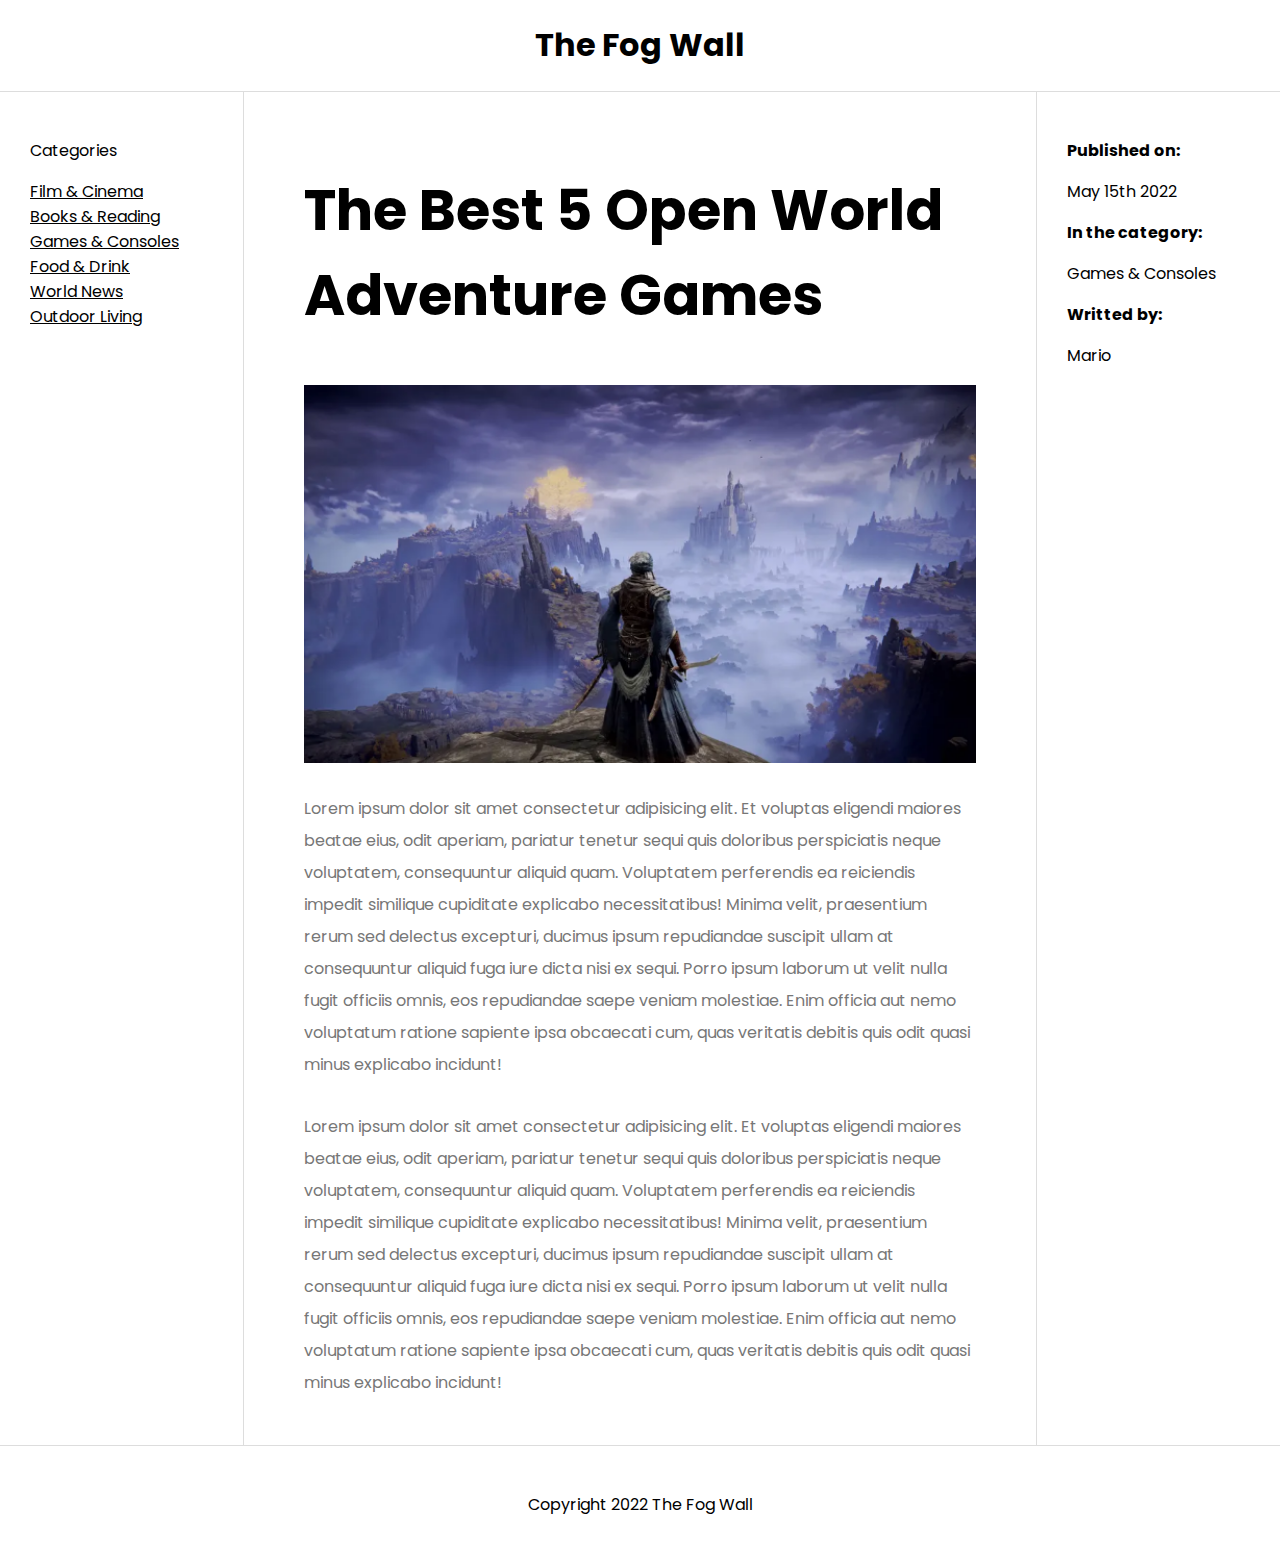
==== 3 - holy-grail/index.html @ 901d8330 "grail" ====
<html lang="en"></html>
<head>
  <meta charset="UTF-8">
  <meta http-equiv="X-UA-Compatible" content="IE=edge">
  <meta name="viewport" content="width=device-width, initial-scale=1.0">
  <link rel="stylesheet" href="styles.css">
  <title>Holy Grail Layout</title>
</head>
<body>
  <div class="grid-container">
    <header>
      <h1>The Fog Wall</h1>
    </header>
    <nav>
      <p>Categories</p>
      <li>Film & Cinema</li>
      <li>Books & Reading</li>
      <li>Games & Consoles</li>
      <li>Food & Drink</li>
      <li>World News</li>
      <li>Outdoor Living</li>
    </nav>
    <article>
      <h2>The Best 5 Open World Adventure Games</h2>
      <img src="img/banner.png" alt="article banner">
      <p>Lorem ipsum dolor sit amet consectetur adipisicing elit. Et voluptas eligendi maiores beatae eius, odit aperiam, pariatur tenetur sequi quis doloribus perspiciatis neque voluptatem, consequuntur aliquid quam. Voluptatem perferendis ea reiciendis impedit similique cupiditate explicabo necessitatibus! Minima velit, praesentium rerum sed delectus excepturi, ducimus ipsum repudiandae suscipit ullam at consequuntur aliquid fuga iure dicta nisi ex sequi. Porro ipsum laborum ut velit nulla fugit officiis omnis, eos repudiandae saepe veniam molestiae. Enim officia aut nemo voluptatum ratione sapiente ipsa obcaecati cum, quas veritatis debitis quis odit quasi minus explicabo incidunt!</p>
      <p>Lorem ipsum dolor sit amet consectetur adipisicing elit. Et voluptas eligendi maiores beatae eius, odit aperiam, pariatur tenetur sequi quis doloribus perspiciatis neque voluptatem, consequuntur aliquid quam. Voluptatem perferendis ea reiciendis impedit similique cupiditate explicabo necessitatibus! Minima velit, praesentium rerum sed delectus excepturi, ducimus ipsum repudiandae suscipit ullam at consequuntur aliquid fuga iure dicta nisi ex sequi. Porro ipsum laborum ut velit nulla fugit officiis omnis, eos repudiandae saepe veniam molestiae. Enim officia aut nemo voluptatum ratione sapiente ipsa obcaecati cum, quas veritatis debitis quis odit quasi minus explicabo incidunt!</p>
    </article>
    <aside>
      <ul>
        <li>
          <p><strong>Published on:</strong></p>
          <p>May 15th 2022</p>
        </li>
        <li>
          <p><strong>In the category:</strong></p>
          <p>Games & Consoles</p>
        </li>
        <li>
          <p><strong>Writted by:</strong></p>
          <p>Mario</p>
        </li>
      </ul>
    </aside>
    <footer>
      <p>Copyright 2022 The Fog Wall</p>
    </footer>
  </div>
</body>
</html>
---- 3 - holy-grail/styles.css ----
@import url('https://fonts.googleapis.com/css2?family=Poppins:wght@200;400;500;600;800&family=VT323&display=swap');

body {
  margin: 0;
  font-family: "Poppins";
}
ul, li {
  padding: 0;
  list-style-type: none;
}

.grid-container {
  display: grid;
  grid-template-columns: 1fr 3fr 1fr;
  column-gap: 30px;
}
header {
  grid-column: span 3;
  text-align: center;
  border-bottom: 1px solid #ddd;
}
nav {
  padding: 30px;
  border-right: 1px solid #ddd;
}
nav li {
  text-decoration: underline;
}
article {
  padding: 30px;
}
article h2 {
  font-size: 3.5em;
  max-width: 800px;
}
article img {
  width: 100%;
}
article p {
  margin-top: 30px;
  line-height: 2em;
  color: #777;
}
aside {
  padding: 30px;
  border-left: 1px solid #ddd;
}
footer {
  grid-column: span 3;
  text-align: center;
  border-top: 1px solid #ddd;
  padding: 30px;
}

/* responsive */
@media screen and (max-width: 1200px) {
  nav {
    grid-column: span 3;
    border-right: 0;
    border-bottom: 1px solid #ddd;
  }
  nav li {
    display: inline-block;
    margin-right: 10px;
  }
  article {
    grid-column: span 2;
  }
  aside {
    padding: 16px;
  }
}

@media screen and (max-width: 980px) {
  nav, article, aside {
    grid-column: span 3;
  }
  aside {
    border-left: 0;
    border-top: 1px solid #ddd;
  }
  article h2 {
    font-size: 2.5em;
  }
}
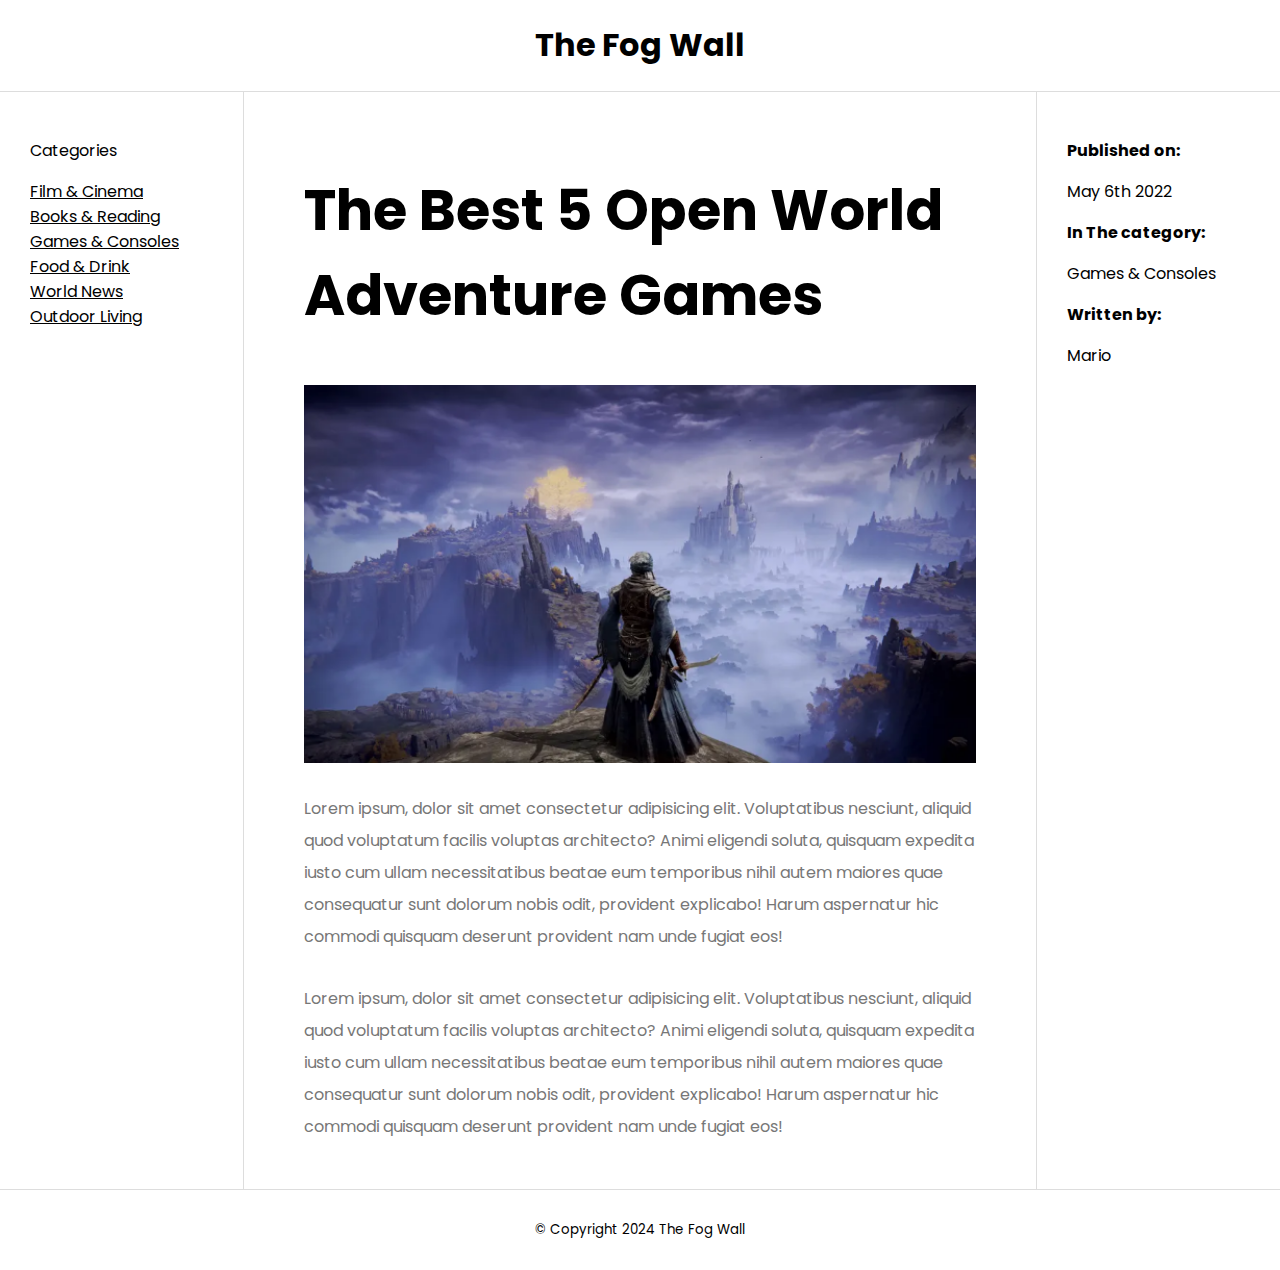
==== commit 6ad9412c: "masonry" ====
--- a/3 - holy-grail/index.html
+++ b/3 - holy-grail/index.html
@@ -7,7 +7,47 @@
   <title>Holy Grail Layout</title>
 </head>
 <body>
-  <div class="grid-container">
+    <div class="grid-container">
+        <header>
+            <h1>The Fog Wall</h1>
+        </header>
+        <nav>
+            <p>Categories</p>
+            <li>Film & Cinema</li>
+            <li>Books & Reading</li>
+            <li>Games & Consoles</li>
+            <li>Food & Drink</li>
+            <li>World News</li>
+            <li>Outdoor Living</li>
+        </nav>
+        <article>
+            <h2>The Best 5 Open World Adventure Games</h2>
+            <img src="img/banner.png" alt="article banner">
+            <p>Lorem ipsum, dolor sit amet consectetur adipisicing elit. Voluptatibus nesciunt, aliquid quod voluptatum facilis voluptas architecto? Animi eligendi soluta, quisquam expedita iusto cum ullam necessitatibus beatae eum temporibus nihil autem maiores quae consequatur sunt dolorum nobis odit, provident explicabo! Harum aspernatur hic commodi quisquam deserunt provident nam unde fugiat eos!</p>
+            <p>Lorem ipsum, dolor sit amet consectetur adipisicing elit. Voluptatibus nesciunt, aliquid quod voluptatum facilis voluptas architecto? Animi eligendi soluta, quisquam expedita iusto cum ullam necessitatibus beatae eum temporibus nihil autem maiores quae consequatur sunt dolorum nobis odit, provident explicabo! Harum aspernatur hic commodi quisquam deserunt provident nam unde fugiat eos!</p>
+        </article>
+        <aside>
+            <ul>
+                <li>
+                    <p><strong>Published on:</strong></p>
+                    <p>May 6th 2022</p>
+                </li>
+                <li>
+                    <p><strong>In The category:</strong></p>
+                    <p>Games & Consoles</p>
+                </li>
+                <li>
+                    <p><strong>Written by:</strong></p>
+                    <p>Mario</p>
+                </li>
+            </ul>
+        </aside>
+        <footer>
+          <small>&copy; Copyright 2024 The Fog Wall</small>
+        </footer>
+    </div>
+
+  <!-- <div class="grid-container">
     <header>
       <h1>The Fog Wall</h1>
     </header>
@@ -45,6 +85,6 @@
     <footer>
       <p>Copyright 2022 The Fog Wall</p>
     </footer>
-  </div>
+  </div> -->
 </body>
 </html>--- a/3 - holy-grail/styles.css
+++ b/3 - holy-grail/styles.css
@@ -1,6 +1,94 @@
-@import url('https://fonts.googleapis.com/css2?family=Poppins:wght@200;400;500;600;800&family=VT323&display=swap');
+@import url("https://fonts.googleapis.com/css2?family=Poppins:wght@200;400;500;600;800&family=VT323&display=swap");
 
 body {
+  margin: 0;
+  font-family: "Poppins";
+}
+
+ul,
+li {
+  padding: 0;
+  list-style-type: none;
+}
+
+.grid-container {
+  display: grid;
+  grid-template-columns: 1fr 3fr 1fr;
+  column-gap: 30px;
+}
+header {
+  grid-column: span 3;
+  text-align: center;
+  border-bottom: 1px solid #ddd;
+}
+nav {
+  padding: 30px;
+  border-right: 1px solid #ddd;
+}
+nav li {
+  text-decoration: underline;
+}
+article {
+  padding: 30px;
+}
+article h2 {
+  font-size: 3.5em;
+  max-width: 800px;
+}
+article img {
+  width: 100%;
+}
+article p {
+  margin-top: 30px;
+  line-height: 2em;
+  color: #777;
+}
+
+aside {
+  padding: 30px;
+  border-left: 1px solid #ddd;
+}
+
+footer {
+  grid-column: span 3;
+  text-align: center;
+  border-top: 1px solid #ddd;
+  padding: 30px;
+}
+
+@media screen and (max-width: 1200px) {
+  nav {
+    grid-column: span 3;
+    border-right: 0;
+    border-bottom: 1px solid #ddd;
+  }
+  nav li {
+    display: inline-block;
+    margin-right: 10px;
+  }
+  article {
+    grid-column: span 2;
+  }
+  aside {
+  padding: 16px;
+  }
+}
+
+@media screen and (max-width: 980px) {
+  nav, article, aside {
+    grid-column: span 3;
+  }
+  aside {
+    border-left: 0;
+    border-top: 1px solid #ddd;
+  }
+  article h2 {
+  font-size: 2.5em;
+  }
+}
+
+
+/* body {
   margin: 0;
   font-family: "Poppins";
 }
@@ -14,7 +102,7 @@
   grid-template-columns: 1fr 3fr 1fr;
   column-gap: 30px;
 }
-header {
+ header {
   grid-column: span 3;
   text-align: center;
   border-bottom: 1px solid #ddd;
@@ -52,7 +140,7 @@
   padding: 30px;
 }
 
-/* responsive */
+
 @media screen and (max-width: 1200px) {
   nav {
     grid-column: span 3;
@@ -82,4 +170,4 @@
   article h2 {
     font-size: 2.5em;
   }
-}+} */
